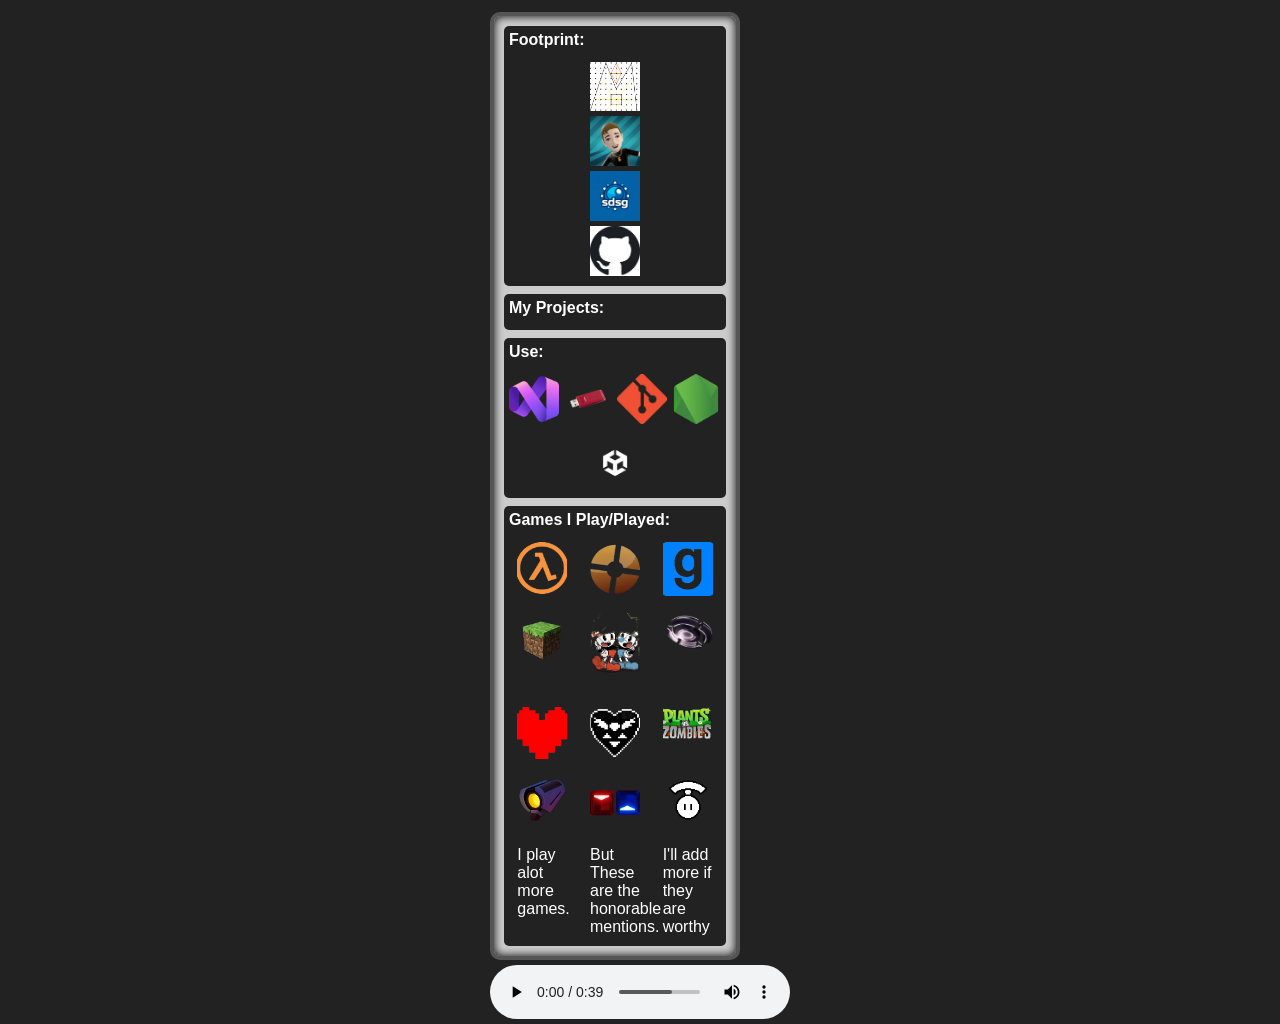
==== index.html @ 6fbe4865 "Add default Caddyfile" ====
<!DOCTYPE html>
<html lang="en">
<head>
    <meta charset="UTF-8" />
    <meta name="viewport" content="width=device-width, initial-scale=1.0" />
    <title>Mahdiisdumb Locker & Portfolio</title>
    <link rel="stylesheet" href="style.css">
</head>
<body>
    <div class="section">
        <div class="section-header">Mahdiisdumb:</div>
        <div style="text-align:center;">
            <img src="./img/mahdiisdumb.png" alt="Mahdi" id="Mahdi" />
        </div>
        <div class="locker" id="locker">

            <div class="section">
                <div class="section-header">Footprint:</div>
                <div id="footprint-links" class="footprint-container"></div>
            </div>
                <div class="section">
        <div class="section-header">My Projects:</div>
        <div id="projects">
        </div>
    </div>
            <div class="section">
                <div class="section-header">Use:</div>

                <div class="use-icons">
                    <img src="./img/VS.png" class="footprint" alt="VS">
                    <img src="./img/usb.png" class="footprint" alt="USB">
                    <img src="./img/git.png" class="footprint" alt="Git">
                    <img src="./img/Node.png" class="footprint" alt="Node">
                    <img src="./img/Unity.png" class="footprint" alt="Unity">
                </div>
            </div>
                            <div class="section">
                <div class="section-header">Games I Play/Played:</div>

                <div id="Games">
                    <img class="footprint" src="./img/HL.png" alt="">
                    <img class="footprint" src="./img/TF2.png" alt="">
                    <img class="footprint" src="./img/gmod.png" alt="">
                    <img class="footprint" src="./img/MC.png" alt="">
                    <img class="footprint" src="./img/CH.png" alt="">
                    <img class="footprint" src="./img/ECHO.png" alt="">
                    <img class="footprint" src="./img/UT.png" alt="">
                    <img class="footprint" src="./img/DR.png" alt="">
                    <img class="footprint" src="./img/PVZ.png" alt="">
                    <img class="footprint" src="./img/UK.png" alt="">
                    <img class="footprint" src="./img/BS.png" />
                    <img class="footprint" src="./img/BB.png" />
                    <p class="footprint">I play alot more games.</p>
                    <p class="footprint">But These are the honorable mentions.</p>
                    <p class="footprint">I'll add more if they are worthy</p>
                </div>
            </div>
    </div>
    <audio src="mus/music.mp3" autoplay controls loop></audio>
    <audio id="punchSound" src="./sfx/punch.mp3" preload="auto"></audio>
    <script src="script.js"></script>
</body>
</html>
---- style.css ----
body {
    font-family: Arial, sans-serif;
    background-color: #222;
    display: flex;
    justify-content: center;
    align-items: center;
    height: 100vh;
    margin: 0;
}

/* Locker styling */
.locker {
    width: 250px;
    background: #ccc;
    border: 4px solid #555;
    border-radius: 10px;
    box-shadow: inset 0 0 10px #000;
    padding: 10px;
    box-sizing: border-box;
    display: grid;
    grid-template-columns: 1fr;
    gap: 8px; /* space between sections */
}

/* For the OUTSIDE sections (like Projects), you can grid those too */
.section {
    background-color: #222;
    color: #fff;
    padding: 5px;
    border-radius: 5px;
    display: grid;
    gap: 5px;
}

/* Footprint icons stay centered but aligned neatly */
.footprint {
    width: 50px;
    margin: 0 auto;
}

/* "Use" icons become a grid too */
.use-icons {
    display: grid;
    grid-template-columns: repeat(3, 1fr);
    gap: 6px;
    justify-items: center;
}

/* Games section as a grid */
#Games {
    display: grid;
    grid-template-columns: repeat(3, 1fr);
    gap: 6px;
    justify-items: center;
}

/* Section header */
.section-header {
    font-weight: bold;
    margin-bottom: 3px;
}

/* Mahdi image */
#Mahdi {
    width: 80px;
    cursor: pointer;
    display: block;
    margin: 10px auto;
}

/* Footprint FIXED: now a class instead of broken repeated ID */
.footprint {
    display: block;
    margin: 5px auto;
    width: 50px;
}

/* Use icons container */
.use-icons {
    display: flex;
    flex-wrap: wrap;
    gap: 4px;
    justify-content: center;
}

/* Projects list styling */
#projects {
    display: flex;
    flex-direction: column;
    gap: 4px;
}

    #projects a {
        color: #4CAF50;
        text-decoration: none;
    }

/* Punch animation */
@keyframes punch {
    0% {
        transform: translateX(0);
    }

    20% {
        transform: translateX(-10px);
    }

    40% {
        transform: translateX(10px);
    }

    60% {
        transform: translateX(-10px);
    }

    80% {
        transform: translateX(10px);
    }

    100% {
        transform: translateX(0);
    }
}

#Mahdi.punched {
    animation: punch 0.4s;
}
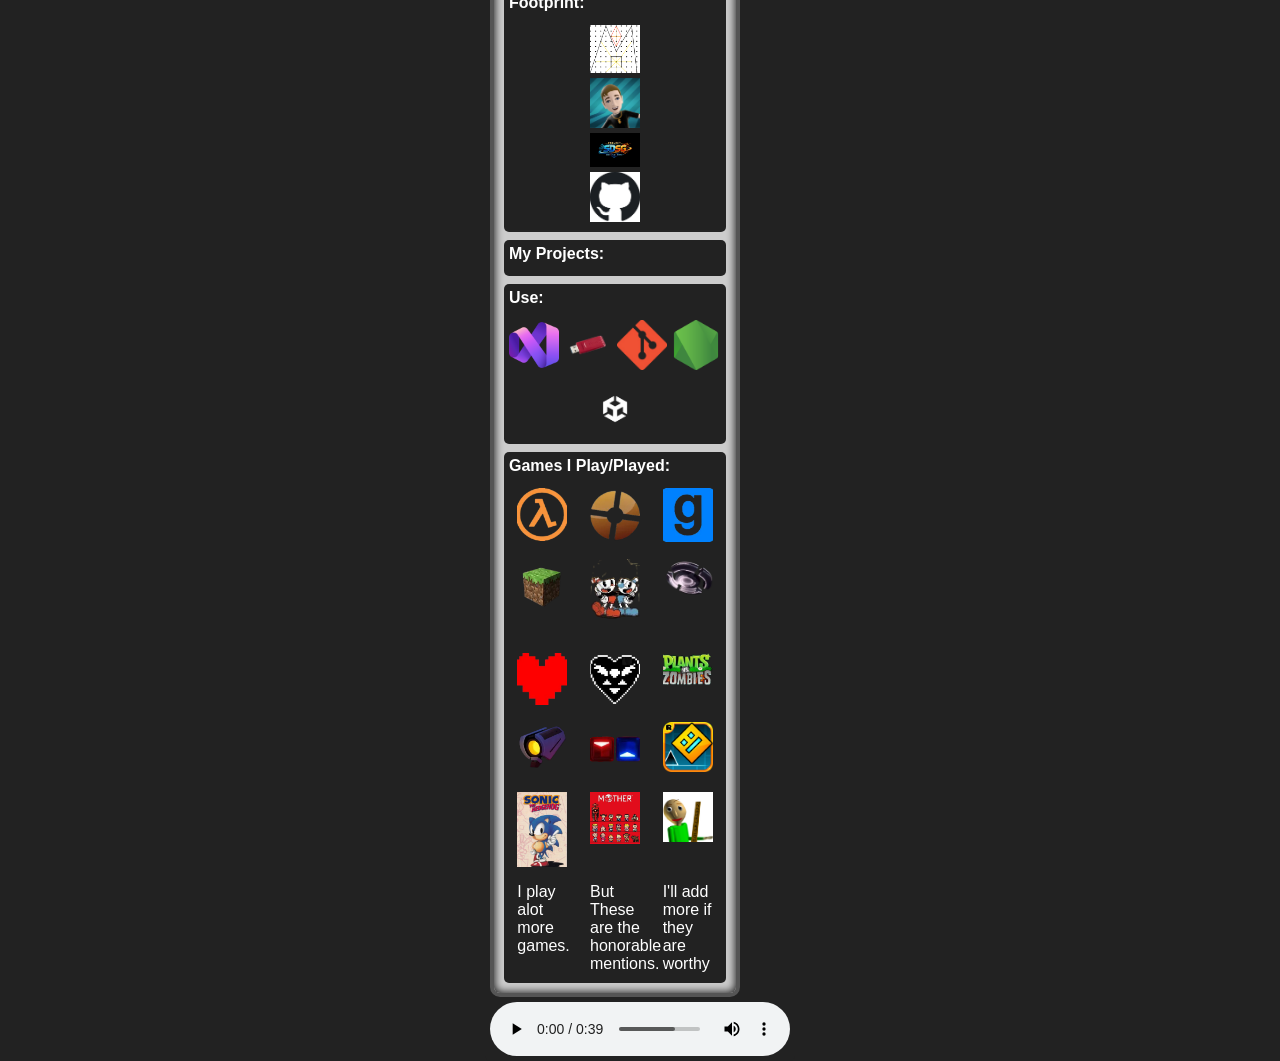
==== commit 980e3317: "fsd" ====
--- a/index.html
+++ b/index.html
@@ -49,7 +49,10 @@
                     <img class="footprint" src="./img/PVZ.png" alt="">
                     <img class="footprint" src="./img/UK.png" alt="">
                     <img class="footprint" src="./img/BS.png" />
-                    <img class="footprint" src="./img/BB.png" />
+                    <img class="footprint" src="./img/GD.png" />
+					<img class="footprint" src="./img/STH.png" />
+					<img class="footprint" src="./img/EB.png" />
+					<img class="footprint" src="./img/BB.png" />
                     <p class="footprint">I play alot more games.</p>
                     <p class="footprint">But These are the honorable mentions.</p>
                     <p class="footprint">I'll add more if they are worthy</p>
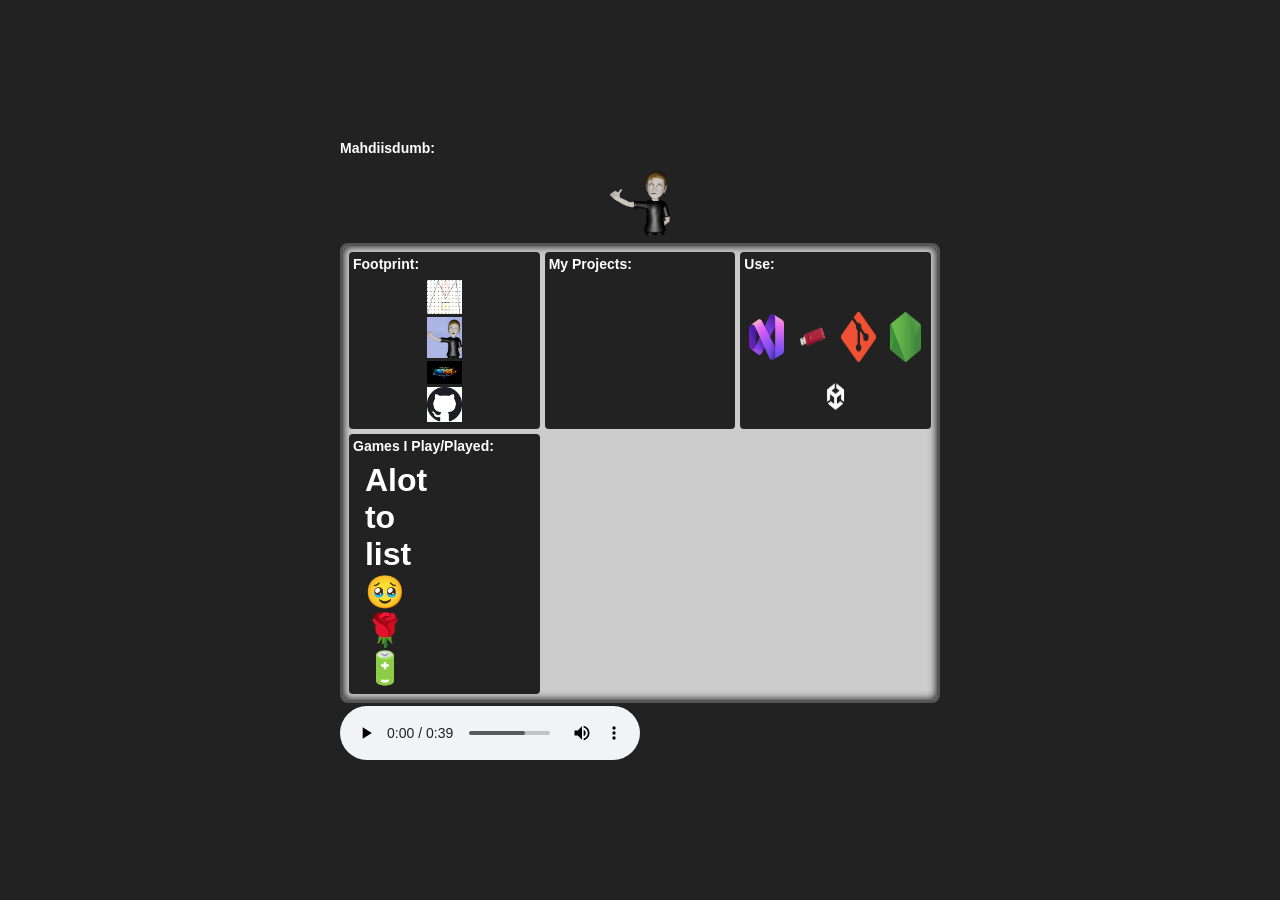
==== commit 6ade8d94: "gsdf" ====
--- a/index.html
+++ b/index.html
@@ -38,24 +38,8 @@
                 <div class="section-header">Games I Play/Played:</div>
 
                 <div id="Games">
-                    <img class="footprint" src="./img/HL.png" alt="">
-                    <img class="footprint" src="./img/TF2.png" alt="">
-                    <img class="footprint" src="./img/gmod.png" alt="">
-                    <img class="footprint" src="./img/MC.png" alt="">
-                    <img class="footprint" src="./img/CH.png" alt="">
-                    <img class="footprint" src="./img/ECHO.png" alt="">
-                    <img class="footprint" src="./img/UT.png" alt="">
-                    <img class="footprint" src="./img/DR.png" alt="">
-                    <img class="footprint" src="./img/PVZ.png" alt="">
-                    <img class="footprint" src="./img/UK.png" alt="">
-                    <img class="footprint" src="./img/BS.png" />
-                    <img class="footprint" src="./img/GD.png" />
-					<img class="footprint" src="./img/STH.png" />
-					<img class="footprint" src="./img/EB.png" />
-					<img class="footprint" src="./img/BB.png" />
-                    <p class="footprint">I play alot more games.</p>
-                    <p class="footprint">But These are the honorable mentions.</p>
-                    <p class="footprint">I'll add more if they are worthy</p>
+                    <h1 class="footprint">Alot to list 🥹🌹🔋</h1>
+
                 </div>
             </div>
     </div>
--- a/style.css
+++ b/style.css
@@ -8,92 +8,85 @@
     margin: 0;
 }
 
-/* Locker styling */
+/* Horizontal locker */
 .locker {
-    width: 250px;
+    width: 600px;
     background: #ccc;
-    border: 4px solid #555;
-    border-radius: 10px;
-    box-shadow: inset 0 0 10px #000;
-    padding: 10px;
+    border: 3px solid #555;
+    border-radius: 8px;
+    box-shadow: inset 0 0 8px #000;
+    padding: 6px;
     box-sizing: border-box;
+
     display: grid;
-    grid-template-columns: 1fr;
-    gap: 8px; /* space between sections */
+    grid-template-columns: repeat(3, 1fr);
+    gap: 5px;
 }
 
-/* For the OUTSIDE sections (like Projects), you can grid those too */
+/* Sections */
 .section {
     background-color: #222;
     color: #fff;
-    padding: 5px;
-    border-radius: 5px;
+    padding: 4px;
+    border-radius: 4px;
     display: grid;
-    gap: 5px;
-}
-
-/* Footprint icons stay centered but aligned neatly */
-.footprint {
-    width: 50px;
-    margin: 0 auto;
-}
-
-/* "Use" icons become a grid too */
-.use-icons {
-    display: grid;
-    grid-template-columns: repeat(3, 1fr);
-    gap: 6px;
-    justify-items: center;
-}
-
-/* Games section as a grid */
-#Games {
-    display: grid;
-    grid-template-columns: repeat(3, 1fr);
-    gap: 6px;
-    justify-items: center;
+    gap: 3px;
 }
 
 /* Section header */
 .section-header {
     font-weight: bold;
-    margin-bottom: 3px;
+    margin-bottom: 2px;
+    font-size: 14px;
+}
+
+/* Footprint icons */
+.footprint {
+    display: block;
+    margin: 3px auto;
+    width: 35px;
+}
+
+/* Use icons */
+.use-icons {
+    display: flex;
+    flex-wrap: wrap;
+    gap: 3px;
+    justify-content: center;
+}
+
+/* Games section */
+#Games {
+    display: grid;
+    grid-template-columns: repeat(3, 1fr);
+    gap: 3px;
+    justify-items: center;
 }
 
 /* Mahdi image */
 #Mahdi {
-    width: 80px;
+    width: 60px;
     cursor: pointer;
     display: block;
-    margin: 10px auto;
+    margin: 5px auto;
 }
 
-/* Footprint FIXED: now a class instead of broken repeated ID */
-.footprint {
-    display: block;
-    margin: 5px auto;
-    width: 50px;
-}
-
-/* Use icons container */
-.use-icons {
-    display: flex;
-    flex-wrap: wrap;
-    gap: 4px;
-    justify-content: center;
-}
-
-/* Projects list styling */
+/* Projects list */
 #projects {
     display: flex;
     flex-direction: column;
-    gap: 4px;
+    gap: 2px;
 }
 
-    #projects a {
-        color: #4CAF50;
-        text-decoration: none;
-    }
+#projects a {
+    color: #4CAF50;
+    text-decoration: none;
+    font-size: 13px;
+}
+
+#projects a:hover {
+    text-decoration: underline;
+}
 
 /* Punch animation */
 @keyframes punch {
@@ -124,4 +117,4 @@
 
 #Mahdi.punched {
     animation: punch 0.4s;
-}
+}
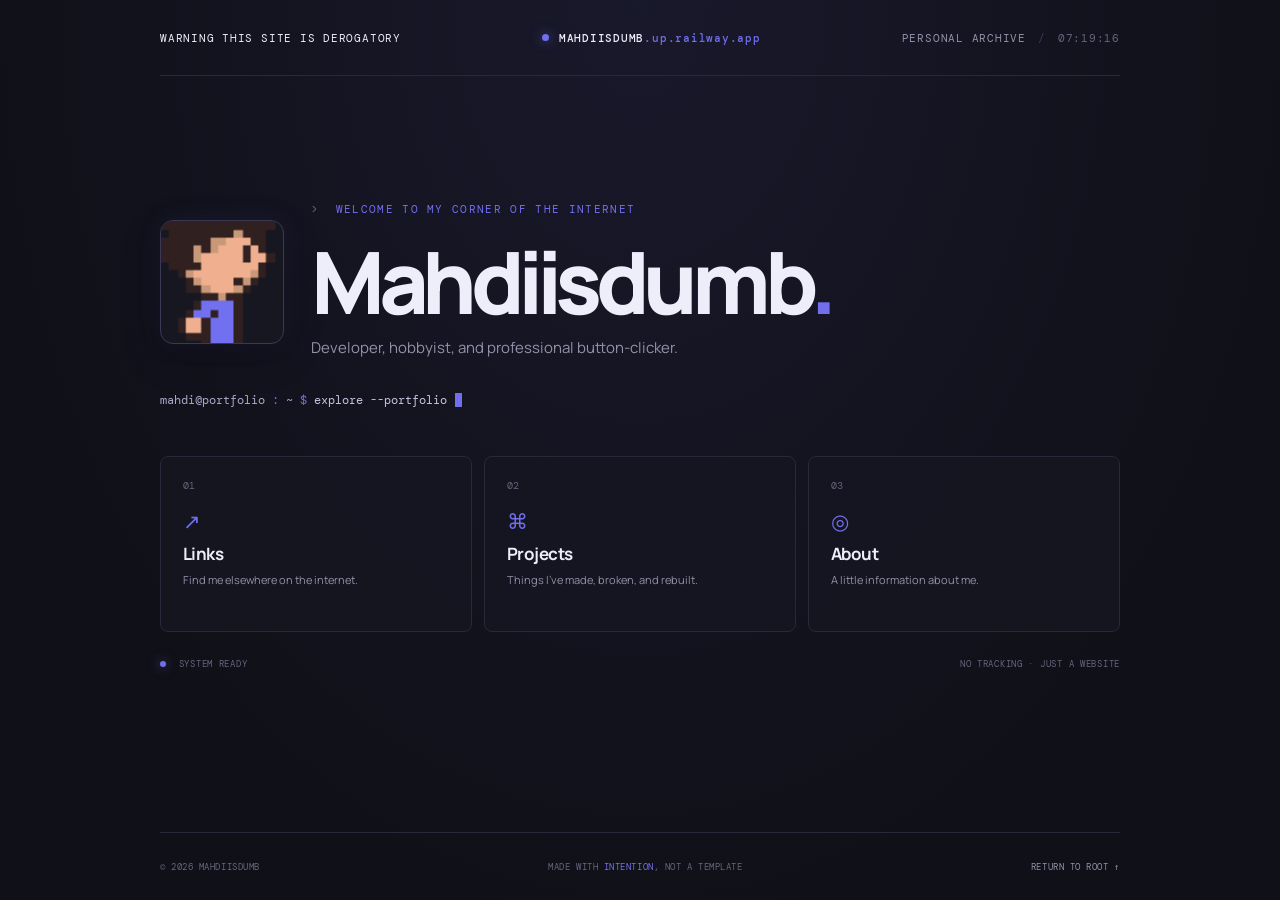
==== commit 4db13634: "ghyu" ====
--- a/index.html
+++ b/index.html
@@ -1,50 +1,172 @@
 <!DOCTYPE html>
 <html lang="en">
 <head>
-    <meta charset="UTF-8" />
-    <meta name="viewport" content="width=device-width, initial-scale=1.0" />
-    <title>Mahdiisdumb Locker & Portfolio</title>
+    <meta charset="UTF-8">
+    <meta name="viewport" content="width=device-width, initial-scale=1.0">
+    <meta name="theme-color" content="#101018">
+    <meta name="description" content="Mahdiisdumb's personal website and project portfolio.">
+    <title>Mahdiisdumb // Portfolio</title>
     <link rel="stylesheet" href="style.css">
+    <script src="script.js" defer></script>
 </head>
 <body>
-    <div class="section">
-        <div class="section-header">Mahdiisdumb:</div>
-        <div style="text-align:center;">
-            <img src="./img/mahdiisdumb.png" alt="Mahdi" id="Mahdi" />
-        </div>
-        <div class="locker" id="locker">
+    <div class="scanlines" aria-hidden="true"></div>
+    <div class="site-shell">
+        <header class="topbar">
+            <p>WARNING THIS SITE IS DEROGATORY</p>
+            <a class="wordmark" href="#" data-home aria-label="Mahdiisdumb home">
+                <span class="status-dot"></span>
+                <span>MAHDIISDUMB<span class="accent">.up.railway.app</span></span>
+            </a>
+            <div class="topbar-meta">
+                <span class="topbar-label">PERSONAL ARCHIVE</span>
+                <span class="topbar-separator">/</span>
+                <span id="clock">--:--:--</span>
+            </div>
+        </header>
 
-            <div class="section">
-                <div class="section-header">Footprint:</div>
-                <div id="footprint-links" class="footprint-container"></div>
-            </div>
-                <div class="section">
-        <div class="section-header">My Projects:</div>
-        <div id="projects">
-        </div>
+        <main>
+            <section class="view active" id="home" aria-labelledby="home-title">
+                <div class="hero">
+                    <div class="hero-identity">
+                        <img class="avatar avatar-home" src="assets/images/avatar.gif" alt="Mahdiisdumb avatar">
+                        <div class="hero-copy">
+                            <div class="eyebrow"><span class="prompt-mark">&gt;</span> WELCOME TO MY CORNER OF THE INTERNET</div>
+                            <h1 id="home-title">Mahdiisdumb<span class="accent">.</span></h1>
+                            <p class="hero-description">Developer, hobbyist, and professional button-clicker.</p>
+                        </div>
+                    </div>
+                    <div class="terminal-line">
+                        <span class="terminal-user">mahdi@portfolio</span><span class="terminal-colon">:</span><span class="terminal-path">~</span><span class="terminal-dollar">$</span>
+                        <span id="typed-command">explore --portfolio</span><span class="cursor" aria-hidden="true"></span>
+                    </div>
+                </div>
+
+                <nav class="main-nav" aria-label="Main navigation">
+                    <button class="nav-card" data-view="links">
+                        <span class="nav-index">01</span>
+                        <span class="nav-icon" aria-hidden="true">↗</span>
+                        <span class="nav-name">Links</span>
+                        <span class="nav-description">Find me elsewhere on the internet.</span>
+                    </button>
+                    <button class="nav-card" data-view="projects">
+                        <span class="nav-index">02</span>
+                        <span class="nav-icon" aria-hidden="true">⌘</span>
+                        <span class="nav-name">Projects</span>
+                        <span class="nav-description">Things I've made, broken, and rebuilt.</span>
+                    </button>
+                    <button class="nav-card" data-view="about">
+                        <span class="nav-index">03</span>
+                        <span class="nav-icon" aria-hidden="true">◎</span>
+                        <span class="nav-name">About</span>
+                        <span class="nav-description">A little information about me.</span>
+                    </button>
+                </nav>
+
+                <div class="home-footer">
+                    <span><span class="tiny-dot"></span> SYSTEM READY</span>
+                    <span>NO TRACKING · JUST A WEBSITE</span>
+                </div>
+            </section>
+
+            <section class="view" id="links" aria-labelledby="links-title" hidden>
+                <div class="section-heading">
+                    <button class="back-button" data-back>← BACK</button>
+                    <div class="eyebrow">DIRECTORY / 01</div>
+                    <h2 id="links-title">Links<span class="accent">.</span></h2>
+                    <p class="section-description">Other places where I exist on the internet.</p>
+                </div>
+                <div class="item-list" id="links-list"></div>
+            </section>
+
+            <section class="view" id="projects" aria-labelledby="projects-title" hidden>
+                <div class="section-heading">
+                    <button class="back-button" data-back>← BACK</button>
+                    <div class="eyebrow">DIRECTORY / 02</div>
+                    <h2 id="projects-title">Projects<span class="accent">.</span></h2>
+                    <p class="section-description">Choose a directory to explore.</p>
+                </div>
+                <div class="subnav">
+                    <button class="directory-card" data-view="github">
+                        <span class="directory-symbol">⌘</span>
+                        <span class="directory-title">GitHub</span>
+                        <span class="directory-copy">Browse my public repositories.</span>
+                        <span class="directory-arrow">↗</span>
+                    </button>
+                    <button class="directory-card" data-view="school">
+                        <span class="directory-symbol">▤</span>
+                        <span class="directory-title">School</span>
+                        <span class="directory-copy">School-related projects and pages.</span>
+                        <span class="directory-arrow">→</span>
+                    </button>
+                </div>
+            </section>
+
+            <section class="view" id="github" aria-labelledby="github-title" hidden>
+                <div class="section-heading">
+                    <button class="back-button" data-back>← BACK TO PROJECTS</button>
+                    <div class="eyebrow">PROJECTS / GITHUB</div>
+                    <h2 id="github-title">Repositories<span class="accent">.</span></h2>
+                    <p class="section-description">Public repositories fetched from GitHub.</p>
+                </div>
+                <div class="repo-toolbar">
+                    <span id="repo-status" class="muted-label">CONNECTING TO GITHUB...</span>
+                    <a class="text-link" id="github-profile" href="https://github.com/Mahdiisdumb" target="_blank" rel="noopener noreferrer">VIEW PROFILE ↗</a>
+                </div>
+                <div class="item-list" id="repo-list"></div>
+            </section>
+
+            <section class="view" id="school" aria-labelledby="school-title" hidden>
+                <div class="section-heading">
+                    <button class="back-button" data-back>← BACK TO PROJECTS</button>
+                    <div class="eyebrow">PROJECTS / SCHOOL</div>
+                    <h2 id="school-title">School<span class="accent">.</span></h2>
+                    <p class="section-description">A separate shelf for school-related things.</p>
+                </div>
+
+                <div class="school-toolbar">
+                    <span id="school-path">School</span>
+                    <button class="back-button" id="school-folder-back" type="button" hidden>
+                        ← BACK
+                    </button>
+                </div>
+
+                <div class="item-list" id="school-list"></div>
+            </section>
+
+            <section class="view" id="about" aria-labelledby="about-title" hidden>
+                <div class="section-heading">
+                    <button class="back-button" data-back>← BACK</button>
+                    <div class="eyebrow">PROFILE / 03</div>
+                    <h2>About<span class="accent">.</span></h2>
+                    <p class="section-description">So, who the <span class="accent">FUCK</span> am I?</p>
+                </div>
+                <div class="about-panel">
+                    <div class="about-top">
+                        <img class="avatar avatar-about" src="assets/images/avatar.gif" alt="Mahdiisdumb avatar">
+                        <div>
+                            <div class="about-label">USER_PROFILE.TXT</div>
+                            <p class="about-lead">Hey, I'm <span class="accent">Mahdi</span>.</p>
+                        </div>
+                    </div>
+                    <p>I'm a hobbyist developer who likes making things, experimenting with code, and exploring the technical side of games and music.</p>
+                    <p>This site is (as you can tell) a very obscure corner of the internet. It's where you can find my links, projects, and a bit about me.</p>
+                    <div class="about-divider"></div>
+                    <div class="about-gallery" id="about-gallery" aria-label="About me images"></div>
+                    <div class="about-meta">
+                        <span>STATUS</span><strong><span class="tiny-dot"></span> FUCKING DYING🥀</strong>
+                        <span>INTERESTS</span><strong>CODE / GAMES</strong>
+                        <span>ALIAS</span><strong>MAHDIISDUMB(or MahdiisNotSmart)</strong>
+                    </div>
+                </div>
+            </section>
+        </main>
+
+        <footer class="site-footer">
+            <span>© <span id="year"></span> MAHDIISDUMB</span>
+            <span class="footer-center">MADE WITH <span class="accent">INTENTION</span>, NOT A TEMPLATE</span>
+            <a href="#" data-home>RETURN TO ROOT ↑</a>
+        </footer>
     </div>
-            <div class="section">
-                <div class="section-header">Use:</div>
-
-                <div class="use-icons">
-                    <img src="./img/VS.png" class="footprint" alt="VS">
-                    <img src="./img/usb.png" class="footprint" alt="USB">
-                    <img src="./img/git.png" class="footprint" alt="Git">
-                    <img src="./img/Node.png" class="footprint" alt="Node">
-                    <img src="./img/Unity.png" class="footprint" alt="Unity">
-                </div>
-            </div>
-                            <div class="section">
-                <div class="section-header">Games I Play/Played:</div>
-
-                <div id="Games">
-                    <h1 class="footprint">Alot to list 🥹🌹🔋</h1>
-
-                </div>
-            </div>
-    </div>
-    <audio src="mus/music.mp3" autoplay controls loop></audio>
-    <audio id="punchSound" src="./sfx/punch.mp3" preload="auto"></audio>
-    <script src="script.js"></script>
 </body>
-</html>
+</html>
--- a/style.css
+++ b/style.css
@@ -1,120 +1,350 @@
+@import url('https://fonts.googleapis.com/css2?family=DM+Mono:wght@400;500&family=Manrope:wght@400;500;600;700;800&display=swap');
+
+:root {
+    color-scheme: dark;
+    --bg: #101018;
+    --panel: #171722;
+    --panel-hover: #1c1c2a;
+    --line: #29283b;
+    --line-bright: #3a3857;
+    --text: #eeedfa;
+    --muted: #9291a8;
+    --dim: #66657c;
+    --accent: #716fee;
+    --accent-soft: rgba(113, 111, 238, .13);
+    --mono: "DM Mono", "Consolas", monospace;
+    --sans: "Manrope", "Segoe UI", sans-serif;
+}
+
+* { box-sizing: border-box; }
+
+html { min-height: 100%; background: var(--bg); scroll-behavior: smooth; }
+
 body {
-    font-family: Arial, sans-serif;
-    background-color: #222;
-    display: flex;
-    justify-content: center;
-    align-items: center;
-    height: 100vh;
+    min-height: 100vh;
     margin: 0;
-}
-
-/* Horizontal locker */
-.locker {
-    width: 600px;
-    background: #ccc;
-    border: 3px solid #555;
-    border-radius: 8px;
-    box-shadow: inset 0 0 8px #000;
-    padding: 6px;
-    box-sizing: border-box;
-
+    color: var(--text);
+    background:
+        radial-gradient(ellipse at 50% 0%, rgba(113, 111, 238, .09), transparent 42rem),
+        var(--bg);
+    font-family: var(--sans);
+    -webkit-font-smoothing: antialiased;
+}
+
+button, a { font: inherit; }
+button { color: inherit; }
+
+.scanlines {
+    position: fixed;
+    inset: 0;
+    z-index: 5;
+    pointer-events: none;
+    opacity: .12;
+    background: repeating-linear-gradient(to bottom, transparent 0, transparent 3px, rgba(255,255,255,.025) 4px);
+}
+
+.site-shell {
+    width: min(100% - 48px, 960px);
+    min-height: 100vh;
+    margin: 0 auto;
+    display: flex;
+    flex-direction: column;
+}
+
+.topbar {
+    height: 76px;
+    display: flex;
+    align-items: center;
+    justify-content: space-between;
+    border-bottom: 1px solid var(--line);
+    font-family: var(--mono);
+    font-size: 11px;
+    letter-spacing: .07em;
+}
+
+.wordmark {
+    display: inline-flex;
+    align-items: center;
+    gap: 10px;
+    color: var(--text);
+    text-decoration: none;
+    font-weight: 500;
+}
+
+.status-dot, .tiny-dot {
+    width: 7px;
+    height: 7px;
+    display: inline-block;
+    border-radius: 50%;
+    background: var(--accent);
+    box-shadow: 0 0 12px rgba(113,111,238,.65);
+}
+
+.accent { color: var(--accent); }
+.topbar-meta { display: flex; align-items: center; gap: 12px; color: var(--dim); }
+.topbar-label { color: var(--muted); }
+.topbar-separator { color: var(--line-bright); }
+
+main { flex: 1; }
+.view { padding: 92px 0 64px; animation: appear .28s ease both; }
+.view[hidden] { display: none; }
+
+@keyframes appear {
+    from { opacity: 0; transform: translateY(7px); }
+    to { opacity: 1; transform: translateY(0); }
+}
+
+.hero { padding: 34px 0 48px; }
+.eyebrow, .about-label {
+    color: var(--accent);
+    font: 11px var(--mono);
+    letter-spacing: .12em;
+}
+.prompt-mark { color: var(--dim); margin-right: 8px; }
+
+h1 {
+    margin: 20px 0 8px;
+    font-size: clamp(48px, 9vw, 86px);
+    line-height: 1.05;
+    letter-spacing: -.075em;
+    font-weight: 800;
+}
+
+.hero-description, .section-description {
+    margin: 0;
+    color: var(--muted);
+    font-size: 15px;
+    line-height: 1.8;
+}
+
+.terminal-line {
+    display: flex;
+    align-items: center;
+    flex-wrap: wrap;
+    gap: 7px;
+    margin-top: 31px;
+    color: #c5c3df;
+    font: 12px var(--mono);
+}
+.terminal-user { color: #aaa8c8; }
+.terminal-colon, .terminal-dollar { color: var(--accent); }
+.terminal-path { color: #a6a4c0; }
+.cursor {
+    width: 7px;
+    height: 14px;
+    margin-left: 1px;
+    background: var(--accent);
+    animation: blink 1s steps(2, start) infinite;
+}
+@keyframes blink { to { visibility: hidden; } }
+
+.main-nav {
     display: grid;
     grid-template-columns: repeat(3, 1fr);
-    gap: 5px;
-}
-
-/* Sections */
-.section {
-    background-color: #222;
-    color: #fff;
-    padding: 4px;
-    border-radius: 4px;
+    gap: 12px;
+}
+
+.nav-card, .directory-card {
+    position: relative;
+    min-width: 0;
+    padding: 22px;
+    text-align: left;
+    border: 1px solid var(--line);
+    border-radius: 8px;
+    background: rgba(23,23,34,.78);
+    cursor: pointer;
+    transition: border-color .18s ease, background .18s ease, transform .18s ease;
+}
+.nav-card { min-height: 176px; display: flex; flex-direction: column; }
+.nav-card:hover, .directory-card:hover {
+    border-color: var(--line-bright);
+    background: var(--panel-hover);
+    transform: translateY(-3px);
+}
+.nav-card:focus-visible, .directory-card:focus-visible, .back-button:focus-visible, a:focus-visible {
+    outline: 2px solid var(--accent);
+    outline-offset: 3px;
+}
+.nav-index { color: var(--dim); font: 10px var(--mono); }
+.nav-icon { margin: 15px 0 7px; color: var(--accent); font-size: 21px; }
+.nav-name, .directory-title { font-size: 17px; font-weight: 700; letter-spacing: -.03em; }
+.nav-description, .directory-copy { margin-top: 6px; color: var(--muted); font-size: 11px; line-height: 1.6; }
+
+.home-footer {
+    display: flex;
+    justify-content: space-between;
+    margin-top: 26px;
+    color: var(--dim);
+    font: 9px var(--mono);
+    letter-spacing: .08em;
+}
+.home-footer .tiny-dot, .about-meta .tiny-dot { margin-right: 7px; width: 6px; height: 6px; }
+
+.section-heading { margin-bottom: 30px; }
+.back-button {
+    display: block;
+    margin: 0 0 42px;
+    padding: 0;
+    border: 0;
+    background: none;
+    color: var(--muted);
+    font: 10px var(--mono);
+    letter-spacing: .08em;
+    cursor: pointer;
+    transition: color .15s ease;
+}
+.back-button:hover { color: var(--accent); }
+h2 {
+    margin: 13px 0 7px;
+    font-size: clamp(39px, 7vw, 58px);
+    line-height: 1.1;
+    letter-spacing: -.065em;
+}
+
+.subnav { display: grid; grid-template-columns: repeat(2, 1fr); gap: 12px; }
+.directory-card { min-height: 160px; display: flex; flex-direction: column; }
+.directory-symbol { color: var(--accent); font: 22px var(--mono); margin-bottom: 20px; }
+.directory-arrow { position: absolute; right: 20px; bottom: 20px; color: var(--accent); }
+
+.item-list { display: grid; gap: 9px; }
+.item-card {
+    display: flex;
+    align-items: center;
+    justify-content: space-between;
+    gap: 20px;
+    padding: 17px 19px;
+    border: 1px solid var(--line);
+    border-radius: 7px;
+    background: rgba(23,23,34,.62);
+    color: var(--text);
+    text-decoration: none;
+    transition: border-color .18s ease, background .18s ease, transform .18s ease;
+}
+a.item-card:hover { border-color: var(--line-bright); background: var(--panel-hover); transform: translateX(3px); }
+.item-main { min-width: 0; }
+.item-title { display: block; font-size: 13px; font-weight: 700; overflow-wrap: anywhere; }
+.item-description { display: block; margin-top: 5px; color: var(--muted); font-size: 11px; line-height: 1.6; }
+.item-arrow { flex: 0 0 auto; color: var(--accent); font: 14px var(--mono); }
+.edit-hint { margin-top: 18px; color: var(--dim); font: 10px var(--mono); line-height: 1.8; }
+code { color: #b7b5ff; font-family: var(--mono); }
+
+.repo-toolbar { display: flex; justify-content: space-between; align-items: center; gap: 15px; margin-bottom: 14px; }
+.muted-label { color: var(--dim); font: 10px var(--mono); letter-spacing: .06em; }
+.text-link { color: var(--accent); text-decoration: none; font: 10px var(--mono); letter-spacing: .05em; }
+.text-link:hover { text-decoration: underline; }
+.repo-meta { display: flex; gap: 13px; margin-top: 8px; color: var(--dim); font: 10px var(--mono); }
+.empty-state {
+    padding: 27px 20px;
+    border: 1px dashed var(--line-bright);
+    border-radius: 7px;
+    color: var(--muted);
+    font: 11px var(--mono);
+    line-height: 1.8;
+}
+
+.about-panel {
+    padding: 25px;
+    border: 1px solid var(--line);
+    border-radius: 8px;
+    background: rgba(23,23,34,.72);
+}
+.about-label { margin-bottom: 25px; }
+.about-lead { margin: 0 0 12px; font-size: 25px; font-weight: 800; letter-spacing: -.05em; }
+.about-panel p:not(.about-lead) { max-width: 650px; color: var(--muted); font-size: 13px; line-height: 1.9; }
+.about-divider { height: 1px; margin: 25px 0; background: var(--line); }
+.about-meta { display: grid; grid-template-columns: 110px 1fr; gap: 13px 20px; font: 10px var(--mono); }
+.about-meta span { color: var(--dim); }
+.about-meta strong { color: #c9c7df; font-weight: 400; }
+
+.site-footer {
+    min-height: 68px;
+    display: flex;
+    align-items: center;
+    justify-content: space-between;
+    gap: 15px;
+    border-top: 1px solid var(--line);
+    color: var(--dim);
+    font: 9px var(--mono);
+    letter-spacing: .06em;
+}
+.site-footer a { color: var(--muted); text-decoration: none; }
+.site-footer a:hover { color: var(--accent); }
+
+@media (max-width: 650px) {
+    .site-shell { width: min(100% - 32px, 960px); }
+    .topbar { height: 65px; }
+    .topbar-label, .topbar-separator { display: none; }
+    .view { padding: 65px 0 48px; }
+    .hero { padding: 24px 0 35px; }
+    .main-nav { grid-template-columns: 1fr; }
+    .nav-card { min-height: 112px; padding: 17px; }
+    .nav-icon { margin: 8px 0 3px; }
+    .nav-description { max-width: 260px; }
+    .home-footer { font-size: 8px; gap: 12px; }
+    .subnav { grid-template-columns: 1fr; }
+    .directory-card { min-height: 135px; }
+    .site-footer { flex-wrap: wrap; padding: 18px 0; }
+    .footer-center { display: none; }
+    .about-panel { padding: 20px; }
+}
+
+
+/* Image slots */
+.hero-identity { display: flex; align-items: center; gap: 27px; }
+.hero-copy { min-width: 0; }
+.avatar {
+    display: block;
+    object-fit: cover;
+    border: 1px solid var(--line-bright);
+    background: var(--panel);
+}
+.avatar-home {
+    width: 124px;
+    height: 124px;
+    flex: 0 0 124px;
+    border-radius: 13px;
+    box-shadow: 0 12px 38px rgba(0,0,0,.22), 0 0 28px rgba(113,111,238,.08);
+}
+.avatar-about { width: 82px; height: 82px; border-radius: 10px; }
+.about-top { display: flex; align-items: center; gap: 20px; margin-bottom: 20px; }
+.about-top .about-label { margin-bottom: 9px; }
+.about-top .about-lead { margin: 0; }
+
+.platform-icon {
+    width: 23px;
+    height: 23px;
+    flex: 0 0 23px;
+    object-fit: contain;
+    color: var(--accent);
+    opacity: .9;
+}
+.item-card .item-main { flex: 1; }
+.item-leading { display: flex; align-items: center; gap: 13px; min-width: 0; flex: 1; }
+.about-gallery {
     display: grid;
-    gap: 3px;
-}
-
-/* Section header */
-.section-header {
-    font-weight: bold;
-    margin-bottom: 2px;
-    font-size: 14px;
-}
-
-/* Footprint icons */
-.footprint {
+    grid-template-columns: repeat(3, minmax(0, 1fr));
+    gap: 10px;
+    margin: 0 0 25px;
+}
+.about-gallery img {
     display: block;
-    margin: 3px auto;
-    width: 35px;
-}
-
-/* Use icons */
-.use-icons {
-    display: flex;
-    flex-wrap: wrap;
-    gap: 3px;
-    justify-content: center;
-}
-
-/* Games section */
-#Games {
-    display: grid;
-    grid-template-columns: repeat(3, 1fr);
-    gap: 3px;
-    justify-items: center;
-}
-
-/* Mahdi image */
-#Mahdi {
-    width: 60px;
-    cursor: pointer;
-    display: block;
-    margin: 5px auto;
-}
-
-/* Projects list */
-#projects {
-    display: flex;
-    flex-direction: column;
-    gap: 2px;
-}
-
-#projects a {
-    color: #4CAF50;
-    text-decoration: none;
-    font-size: 13px;
-}
-
-#projects a:hover {
-    text-decoration: underline;
-}
-
-/* Punch animation */
-@keyframes punch {
-    0% {
-        transform: translateX(0);
-    }
-
-    20% {
-        transform: translateX(-10px);
-    }
-
-    40% {
-        transform: translateX(10px);
-    }
-
-    60% {
-        transform: translateX(-10px);
-    }
-
-    80% {
-        transform: translateX(10px);
-    }
-
-    100% {
-        transform: translateX(0);
-    }
-}
-
-#Mahdi.punched {
-    animation: punch 0.4s;
-}+    width: 100%;
+    aspect-ratio: 1.58;
+    object-fit: cover;
+    border: 1px solid var(--line);
+    border-radius: 6px;
+    background: var(--panel);
+    transition: border-color .18s ease, transform .18s ease;
+}
+.about-gallery img:hover { border-color: var(--line-bright); transform: translateY(-2px); }
+
+@media (max-width: 650px) {
+    .hero-identity { align-items: flex-start; gap: 16px; }
+    .avatar-home { width: 82px; height: 82px; flex-basis: 82px; border-radius: 10px; }
+    .hero-identity h1 { font-size: clamp(34px, 8vw, 52px); overflow-wrap: anywhere; }
+    .about-gallery { grid-template-columns: repeat(2, minmax(0, 1fr)); }
+}
+@media (max-width: 390px) {
+    .hero-identity { flex-direction: column; }
+    .about-top { align-items: flex-start; }
+}
